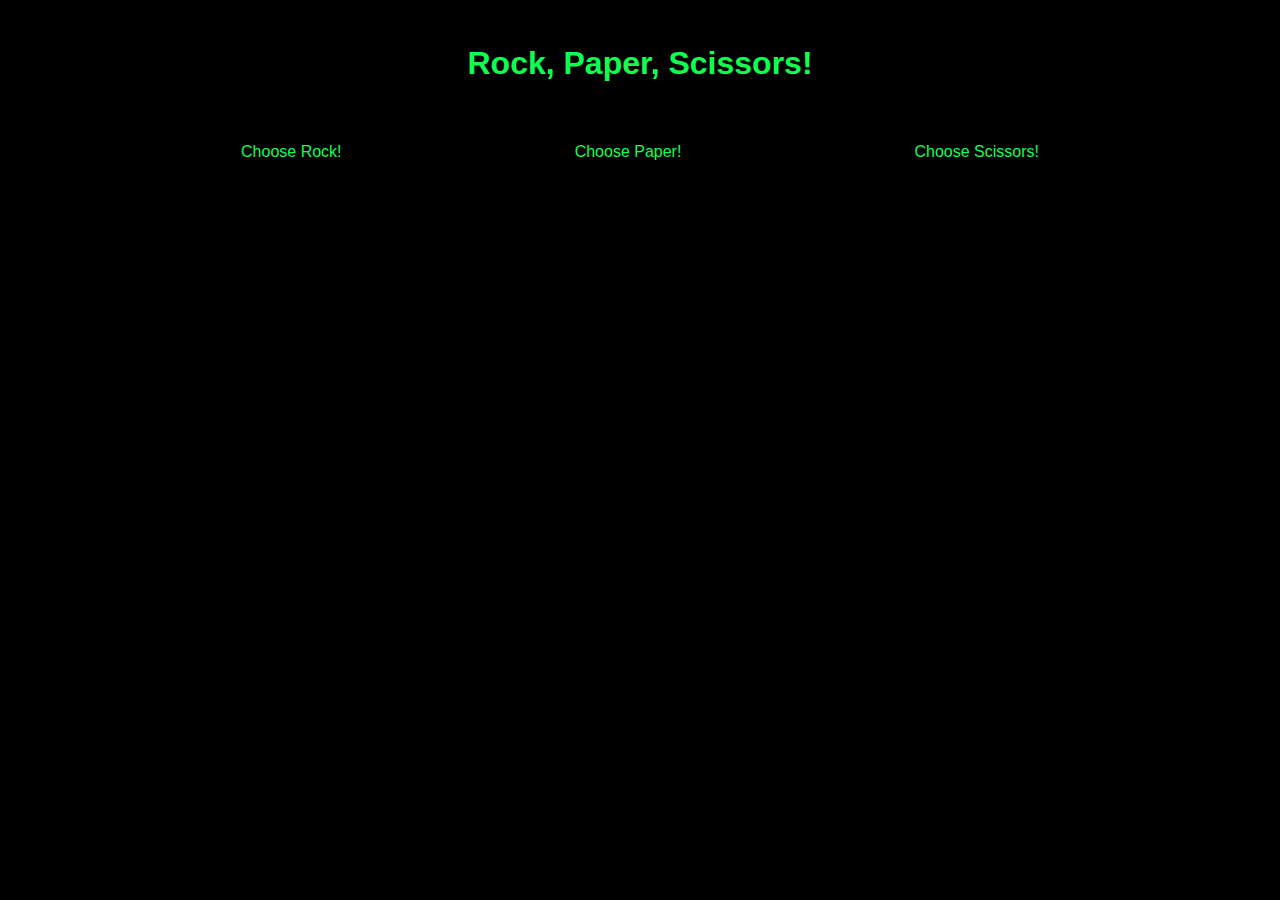
==== index.html @ 496b1aa1 "Add DOM elements for game + basic CSS" ====
<!DOCTYPE html>
<html lang="en">
<head>
    <meta charset="UTF-8">
    <meta http-equiv="X-UA-Compatible" content="IE=edge">
    <meta name="viewport" content="width=device-width, initial-scale=1.0">
    <title>Rock Paper Scissors Game</title>
    <script src="./scripts/rps.js"></script>
    <link rel="stylesheet" href="./styles/main.css">
</head>
<body>
    <h1 class="rps-header hidden">Rock, Paper, Scissors!</h1>

    <div class="button-container">
        <div class="button-card rock">
            <div class="button rock"></div>
            <p class="card-desc rock"> Choose Rock!</p>
        </div>
        <div class="button-card paper">
            <div class="button paper"></div>
            <p class="card-desc paper">Choose Paper!</p>
        </div>
        <div class="button-card scissors">
            <div class="button scissors"></div>
            <p class="card-desc scissors">Choose Scissors!</p>
        </div>
    </div>
</body>
</html>
---- styles/main.css ----
* {
	font-family : Helvetica, sans-serif;
	background-color: black;
	color: #0FFF50;
}

.rps-header {
	text-align: center;
	margin: 5vh auto;
	white-space: nowrap;
	overflow: hidden;
	animation: type 3s steps(60, end);
	width: min(95%, 500px);
}

@keyframes type {
	from {width: 0;}
}

.button-container {
	display: flex;
	justify-content: space-evenly;
}
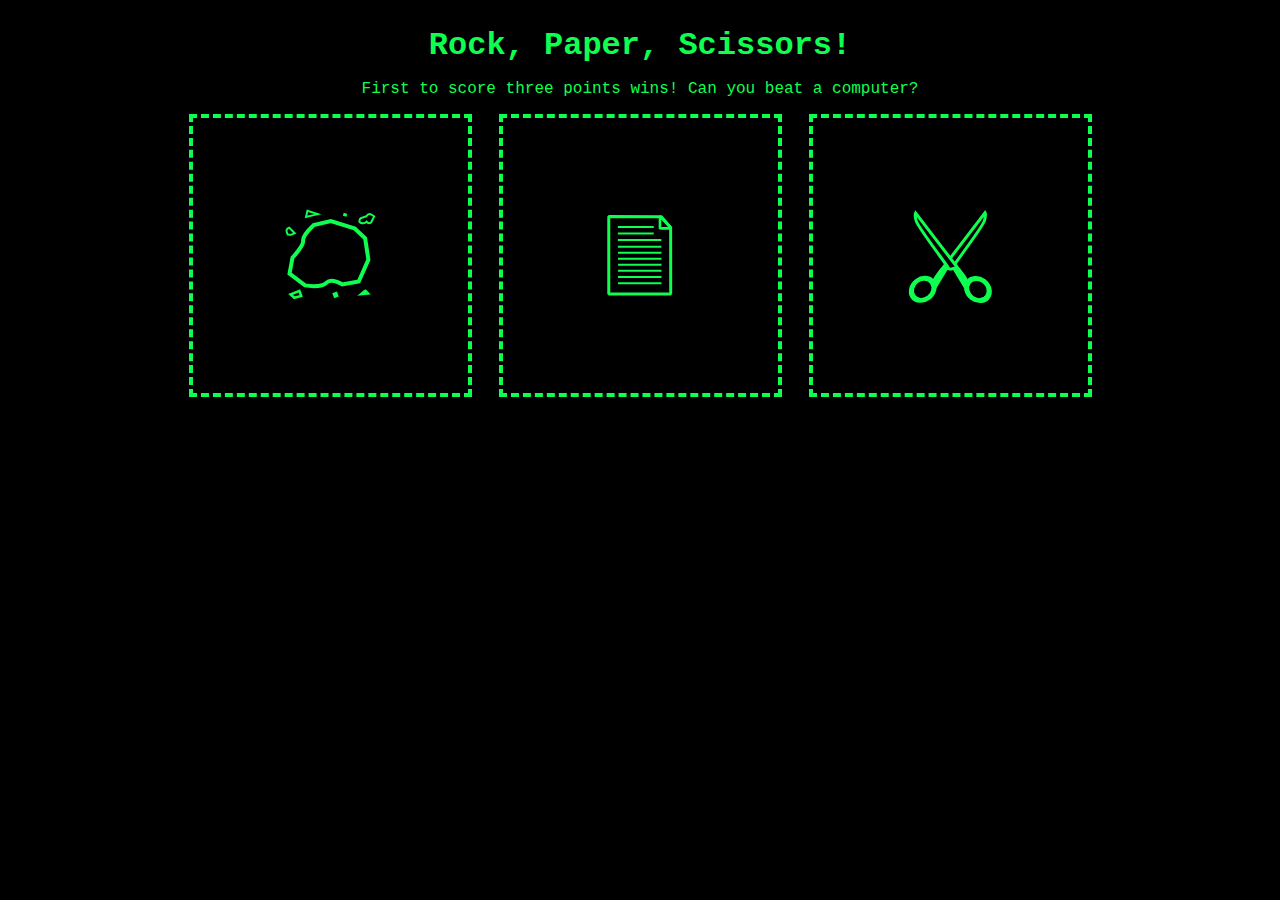
==== commit 52fe9144: "Add scissors.svg and update CSS file." ====
--- a/index.html
+++ b/index.html
@@ -10,19 +10,16 @@
 </head>
 <body>
     <h1 class="rps-header hidden">Rock, Paper, Scissors!</h1>
-
+    <p>First to score three points wins! Can you beat a computer?</p>
     <div class="button-container">
         <div class="button-card rock">
             <div class="button rock"></div>
-            <p class="card-desc rock"> Choose Rock!</p>
         </div>
         <div class="button-card paper">
             <div class="button paper"></div>
-            <p class="card-desc paper">Choose Paper!</p>
         </div>
         <div class="button-card scissors">
             <div class="button scissors"></div>
-            <p class="card-desc scissors">Choose Scissors!</p>
         </div>
     </div>
 </body>
--- a/styles/main.css
+++ b/styles/main.css
@@ -1,16 +1,16 @@
 * {
-	font-family : Helvetica, sans-serif;
+	font-family : Courier, sans-serif;
 	background-color: black;
 	color: #0FFF50;
 }
 
 .rps-header {
 	text-align: center;
-	margin: 5vh auto;
+	margin: 3vh auto 1vh auto;
 	white-space: nowrap;
 	overflow: hidden;
-	animation: type 3s steps(60, end);
-	width: min(95%, 500px);
+	animation: type 2.5s steps(120, end);
+	width: min(95vw, 500px);
 }
 
 @keyframes type {
@@ -19,5 +19,54 @@
 
 .button-container {
 	display: flex;
-	justify-content: space-evenly;
+	justify-content: center;
+	flex-wrap: wrap;
+	gap: 3vh;
 }
+
+.button-card {
+	min-width: 150px;
+	width: min(275px, 30vw);
+	aspect-ratio: 1 / 1;
+	flex: 0 0 auto;
+	display: flex;
+	flex-direction: column;
+	justify-content: center;
+	gap: 2vh;
+	align-items: center;
+	border: 4px dashed #0FFF50;
+}
+
+.button.rock {
+	width: 100px;
+	min-height: 100px;
+	flex: 0 0 100px;
+	background-image: url(../images/rock.svg);
+	z-index: 2;
+}
+
+.button.paper {
+	width: 100px;
+	min-height: 100px;
+	flex: 0 0 100px;
+	background-image: url(../images/paper.svg);
+	z-index: 2;
+}
+
+.button.scissors {
+	width: 100px;
+	min-height: 100px;
+	flex: 0 0 100px;
+	background-image: url(../images/scissors.svg);
+	z-index: 2;
+}
+
+.card-desc {
+	padding: 0;
+	margin: 0 auto;
+	font-size: 1.5em;
+}
+
+body p {
+	text-align: center;
+}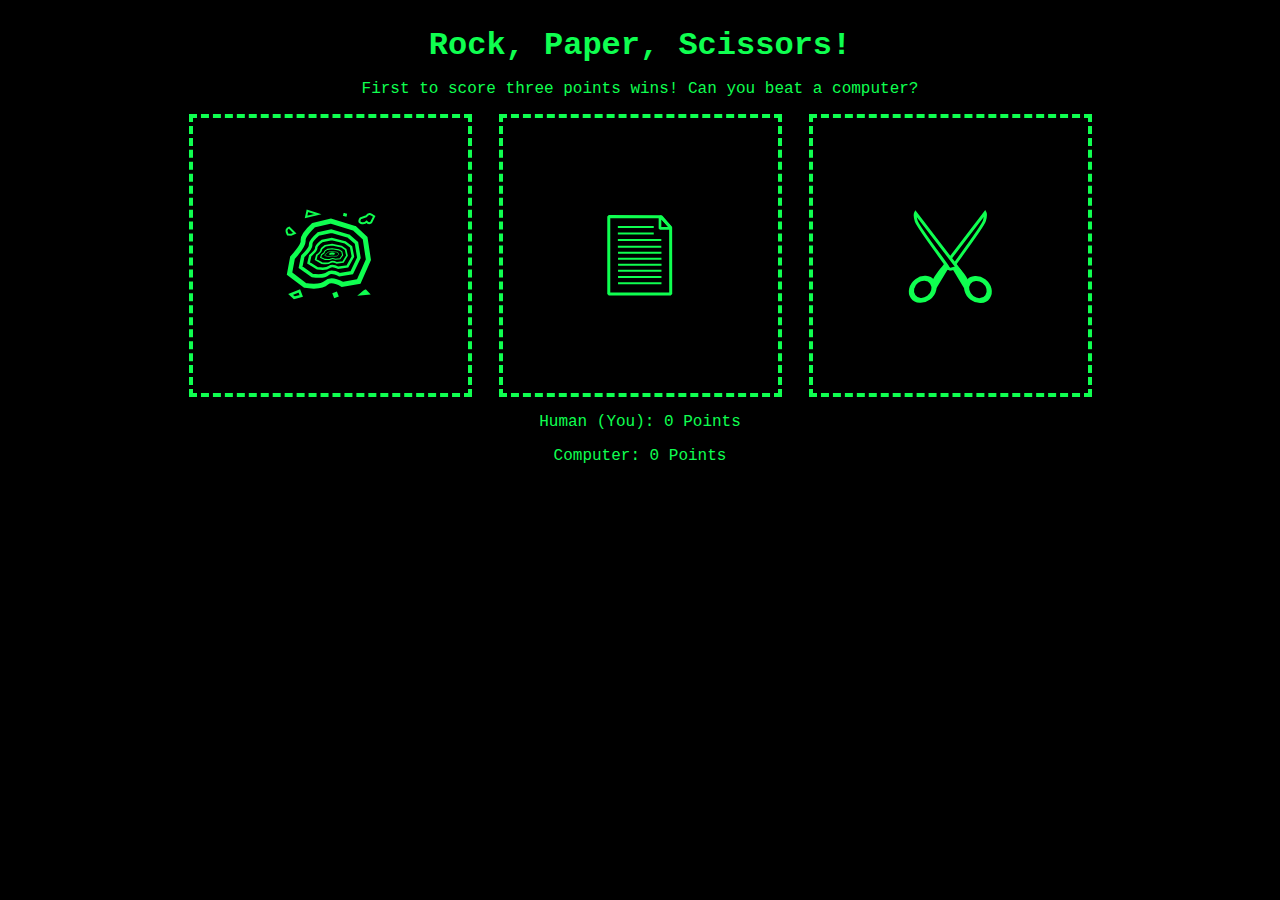
==== commit 1816a094: "Polish SVG files & add round event listeners" ====
--- a/index.html
+++ b/index.html
@@ -5,21 +5,27 @@
     <meta http-equiv="X-UA-Compatible" content="IE=edge">
     <meta name="viewport" content="width=device-width, initial-scale=1.0">
     <title>Rock Paper Scissors Game</title>
-    <script src="./scripts/rps.js"></script>
+    <script src="./scripts/rps.js" defer></script>
     <link rel="stylesheet" href="./styles/main.css">
 </head>
 <body>
     <h1 class="rps-header hidden">Rock, Paper, Scissors!</h1>
     <p>First to score three points wins! Can you beat a computer?</p>
     <div class="button-container">
-        <div class="button-card rock">
+        <div class="button-card rock" id="rock-button">
             <div class="button rock"></div>
         </div>
-        <div class="button-card paper">
+        <div class="button-card paper" id="paper-button">
             <div class="button paper"></div>
         </div>
-        <div class="button-card scissors">
+        <div class="button-card scissors" id="scissors-button">
             <div class="button scissors"></div>
+        </div>
+    </div>
+    <div class="results-container">
+        <div class="running-points-container">
+            <p class="player-points">Human (You): 0 Points</p>
+            <p class="computer-points">Computer: 0 Points</p>
         </div>
     </div>
 </body>
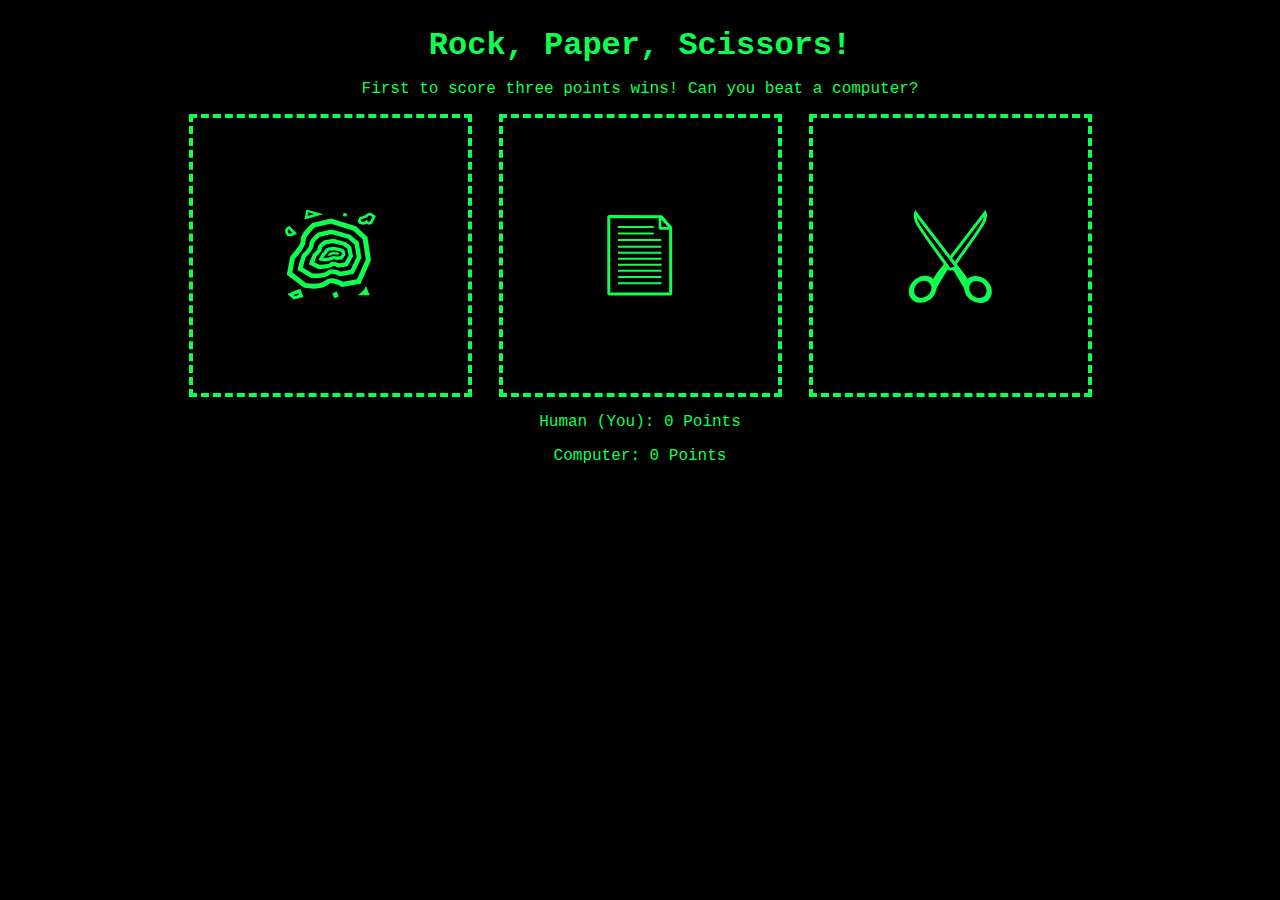
==== commit 9e39aee0: "Update playround Logic & create gameState object" ====
--- a/index.html
+++ b/index.html
@@ -27,6 +27,8 @@
             <p class="player-points">Human (You): 0 Points</p>
             <p class="computer-points">Computer: 0 Points</p>
         </div>
+        <p class="round-end-results"></p>
+        <p class="game-end-results"></p>
     </div>
 </body>
 </html>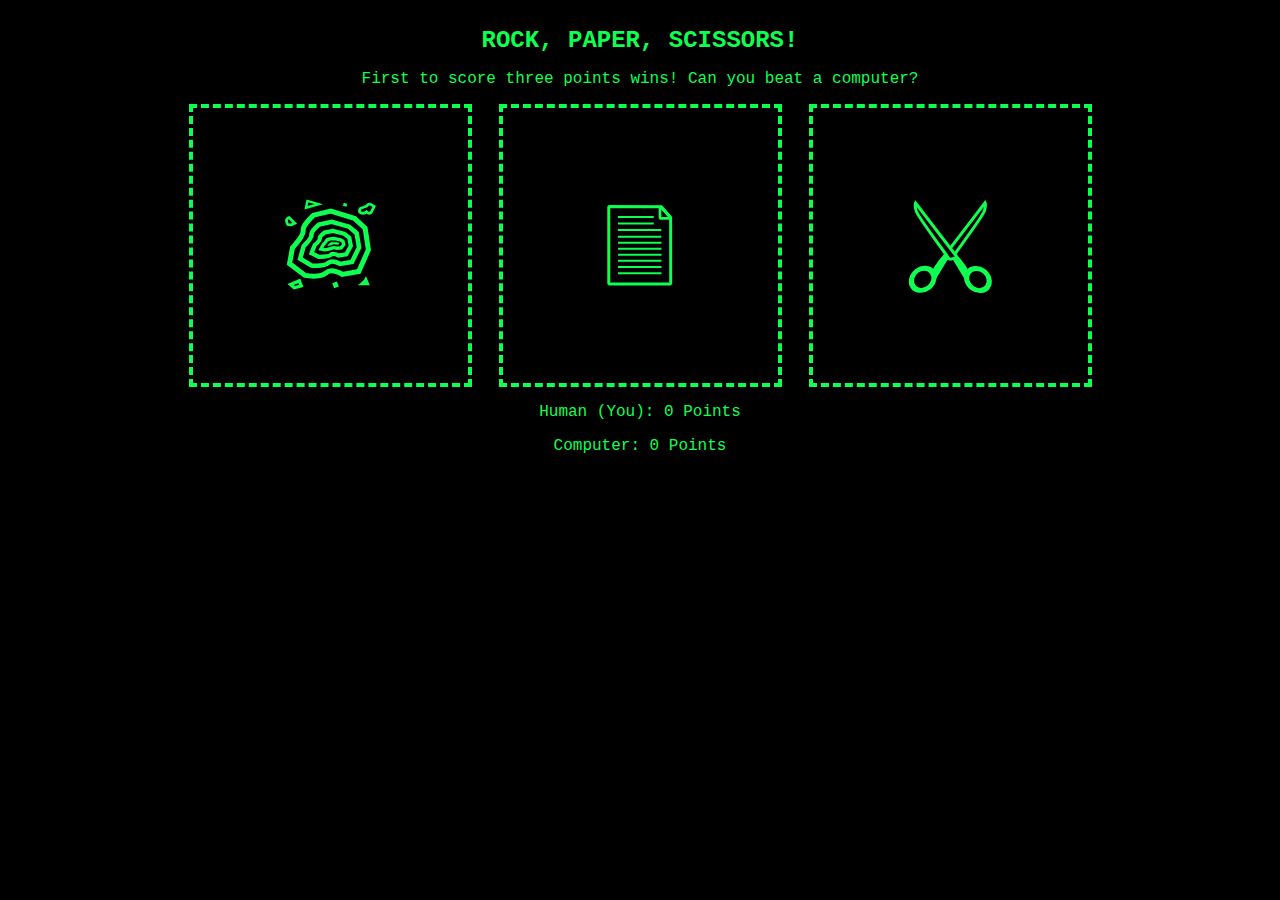
==== commit 313df1c7: "Add button animations on focus & update header size" ====
--- a/index.html
+++ b/index.html
@@ -9,7 +9,7 @@
     <link rel="stylesheet" href="./styles/main.css">
 </head>
 <body>
-    <h1 class="rps-header hidden">Rock, Paper, Scissors!</h1>
+    <h1 class="rps-header hidden">ROCK, PAPER, SCISSORS!</h1>
     <p>First to score three points wins! Can you beat a computer?</p>
     <div class="button-container">
         <div class="button-card rock" id="rock-button">
--- a/styles/main.css
+++ b/styles/main.css
@@ -9,6 +9,7 @@
 	margin: 3vh auto 1vh auto;
 	white-space: nowrap;
 	overflow: hidden;
+	font-size: 24px;
 	animation: type 2.5s steps(120, end);
 	width: min(95vw, 500px);
 }
@@ -35,6 +36,19 @@
 	gap: 2vh;
 	align-items: center;
 	border: 4px dashed #0FFF50;
+}
+
+@keyframes selectChoice {
+	0% {transform: scale(1);}
+	30% {transform: scale(1.03);}
+	80% {transform: scale(0.99);}
+	100% {transform: scale(1);}
+}
+
+.button-card.chosen {
+	animation-name: selectChoice;
+	animation-duration: 0.3s;
+	animation-timing-function: ease-in;
 }
 
 .button.rock {
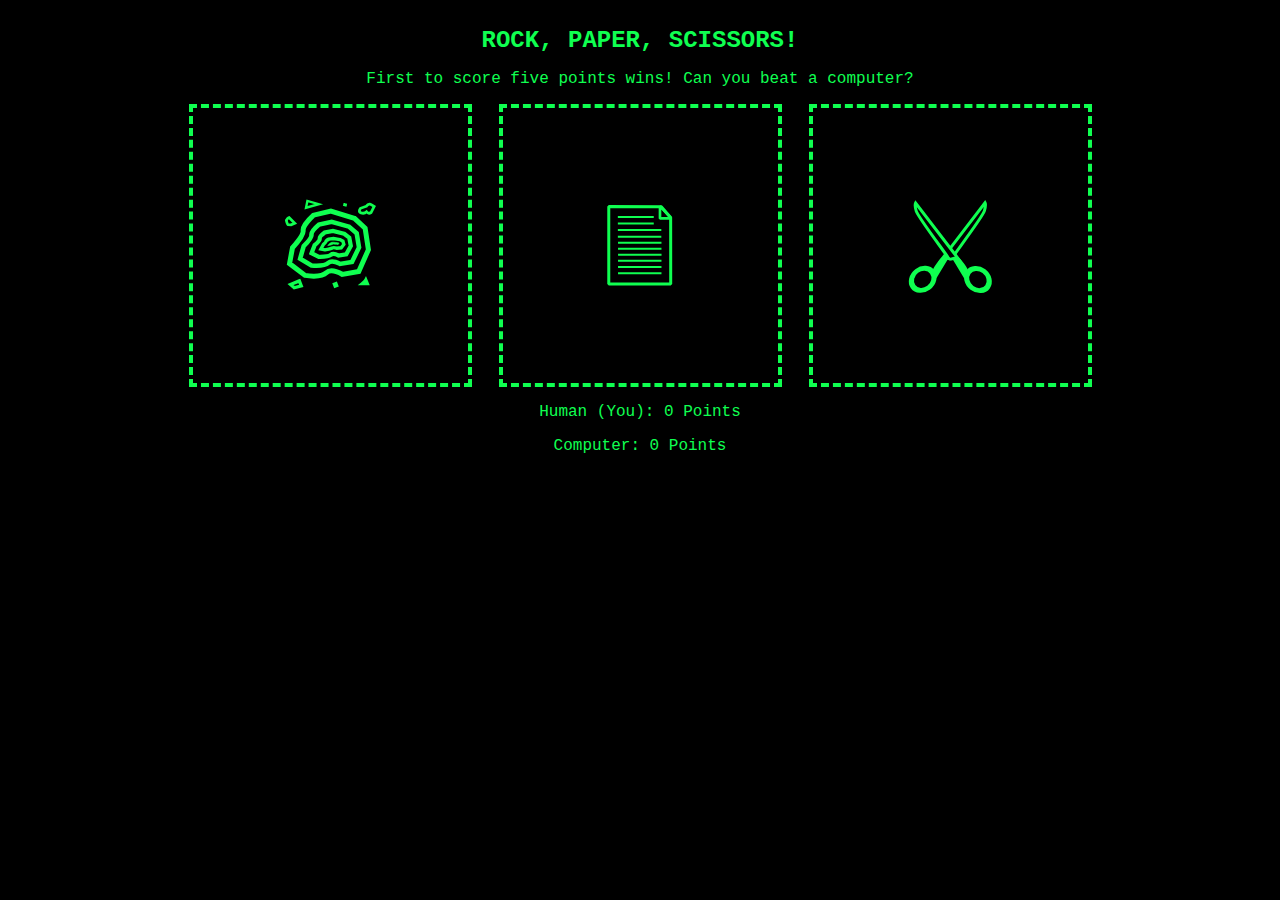
==== commit 28aff702: "Change win score to 5 + update round messaging" ====
--- a/index.html
+++ b/index.html
@@ -10,16 +10,22 @@
 </head>
 <body>
     <h1 class="rps-header hidden">ROCK, PAPER, SCISSORS!</h1>
-    <p>First to score three points wins! Can you beat a computer?</p>
+    <p>First to score five points wins! Can you beat a computer?</p>
     <div class="button-container">
         <div class="button-card rock" id="rock-button">
-            <div class="button rock"></div>
+            <div class="button rock">
+                <img id="rock-logo" class="logo" src="./images/rock.svg" alt="A graphic rock logo.">
+            </div>
         </div>
         <div class="button-card paper" id="paper-button">
-            <div class="button paper"></div>
+            <div class="button paper">
+                <img id="paper-logo" class="logo" src="./images/paper.svg" alt="A graphic paper logo.">
+            </div>
         </div>
         <div class="button-card scissors" id="scissors-button">
-            <div class="button scissors"></div>
+            <div class="button scissors">
+                <img id="scissors-logo" class="logo" src="./images/scissors.svg" alt="A graphic scissors logo.">
+            </div>
         </div>
     </div>
     <div class="results-container">
--- a/styles/main.css
+++ b/styles/main.css
@@ -47,15 +47,32 @@
 
 .button-card.chosen {
 	animation-name: selectChoice;
-	animation-duration: 0.3s;
+	animation-duration: 1s;
 	animation-timing-function: ease-in;
+}
+
+.logo.comp-choice {
+	animation-name: compSelect;
+	animation-duration: 1s;
+	animation-timing-function: ease-in;
+}
+
+@keyframes compSelect {
+	0% {transform:rotate(0deg);}
+	13% {transform: rotate(10deg);}
+	26% {transform: rotate(0deg);}
+	39% {transform: rotate(-3deg);}
+	50% {transform:rotate(0deg);}
+	65% {transform: rotate(5deg);}
+	80% {transform: rotate(0deg);}
+	95% {transform: rotate(-1deg);}
+	100% {transform:rotate(0deg);}
 }
 
 .button.rock {
 	width: 100px;
 	min-height: 100px;
 	flex: 0 0 100px;
-	background-image: url(../images/rock.svg);
 	z-index: 2;
 }
 
@@ -63,7 +80,6 @@
 	width: 100px;
 	min-height: 100px;
 	flex: 0 0 100px;
-	background-image: url(../images/paper.svg);
 	z-index: 2;
 }
 
@@ -71,7 +87,6 @@
 	width: 100px;
 	min-height: 100px;
 	flex: 0 0 100px;
-	background-image: url(../images/scissors.svg);
 	z-index: 2;
 }
 
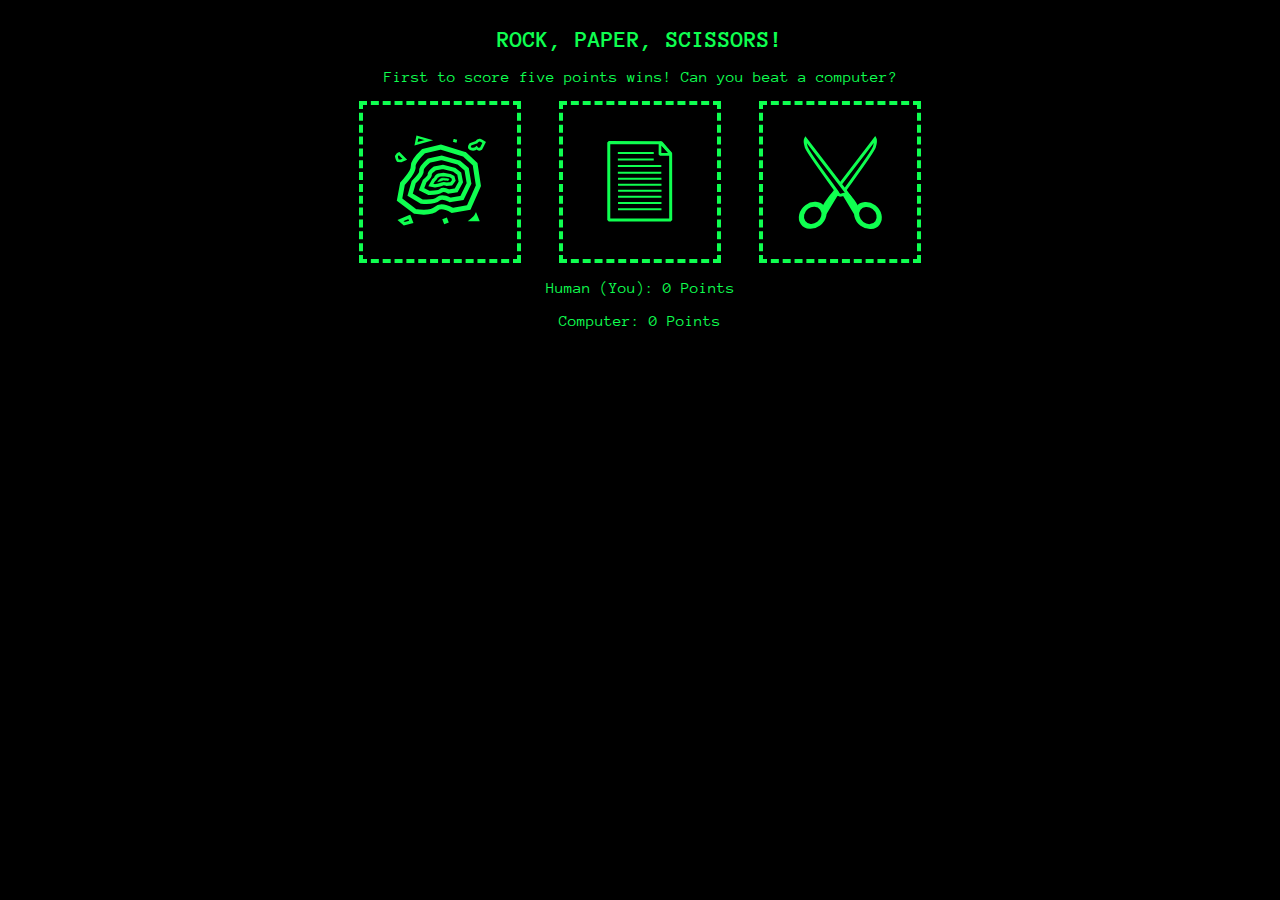
==== commit 37aee884: "Clean up JS & CSS for merge." ====
--- a/index.html
+++ b/index.html
@@ -7,6 +7,7 @@
     <title>Rock Paper Scissors Game</title>
     <script src="./scripts/rps.js" defer></script>
     <link rel="stylesheet" href="./styles/main.css">
+    <link rel="preconnect" href="https://fonts.googleapis.com"><link rel="preconnect" href="https://fonts.gstatic.com" crossorigin><link href="https://fonts.googleapis.com/css2?family=Anonymous+Pro:ital,wght@0,400;0,700;1,400;1,700&display=swap" rel="stylesheet">
 </head>
 <body>
     <h1 class="rps-header hidden">ROCK, PAPER, SCISSORS!</h1>
--- a/styles/main.css
+++ b/styles/main.css
@@ -1,5 +1,5 @@
 * {
-	font-family : Courier, sans-serif;
+	font-family : 'Anonymous Pro', sans-serif;
 	background-color: black;
 	color: #0FFF50;
 }
@@ -22,18 +22,19 @@
 	display: flex;
 	justify-content: center;
 	flex-wrap: wrap;
-	gap: 3vh;
+	gap: 3vw;
+	width: 60vw;
+	margin: 0 auto;
 }
 
 .button-card {
-	min-width: 150px;
-	width: min(275px, 30vw);
+	width: max(125px, 12vw);
 	aspect-ratio: 1 / 1;
 	flex: 0 0 auto;
 	display: flex;
 	flex-direction: column;
 	justify-content: center;
-	gap: 2vh;
+	gap: 1vh;
 	align-items: center;
 	border: 4px dashed #0FFF50;
 }
@@ -98,4 +99,16 @@
 
 body p {
 	text-align: center;
+}
+
+#reset-button {
+	margin: 0 auto;
+	max-width: max(200px, 10vw);
+	height: auto;
+	font-size: 24px;
+	font-weight: 700;
+	border: 4px dashed #0FFF50;
+	text-align: center;
+	padding: 1vh 2vw 1vh 2vw;
+	margin-bottom: 2vh;
 }